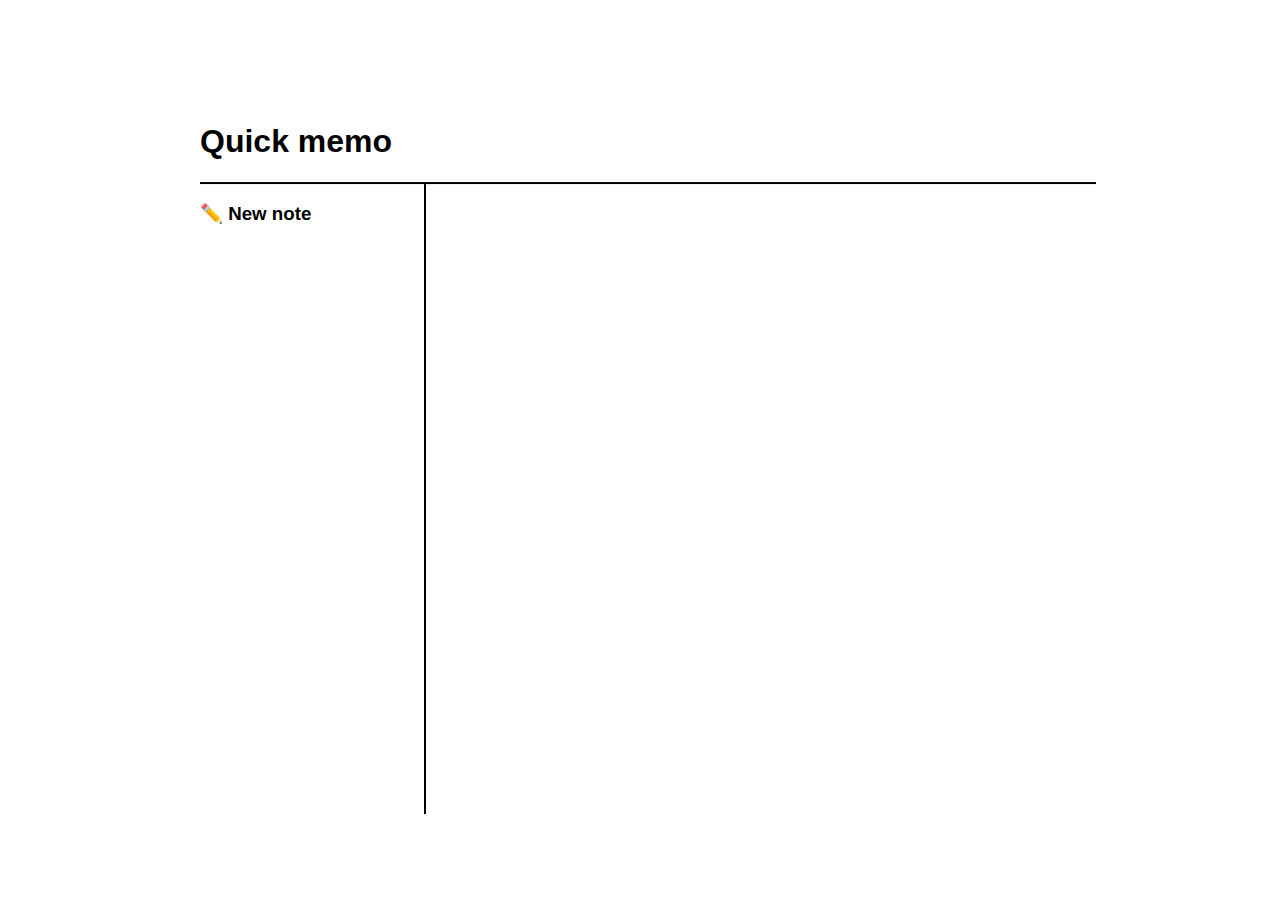
==== crud_indexeddb/index.html @ 3c4196a4 "crud -use indexeddb" ====
<!DOCTYPE html>
<html lang="en">
  <head>
    <meta charset="UTF-8" />
    <meta http-equiv="X-UA-Compatible" content="IE=edge" />
    <meta name="viewport" content="width=device-width, initial-scale=1.0" />
    <title>CRUD</title>
    <script src="database.js" defer></script>
    <link rel="stylesheet" href="style.css" />
  </head>
  <body>
    <header class="header">
      <h1>
        <a
          href="/JS/review/crud_review/index.html"
          onclick="event.preventDefault(); welcome();"
          >Quick memo</a
        >
      </h1>
    </header>
    <article class="note"></article>
    <div class="makeLayout">
      <nav class="nav">
        <h3 class="create">
          <a href="/create" onclick="event.preventDefault(); create();"
            >✏️ New note</a
          >
        </h3>
        <ol></ol>
      </nav>
      <div class="memo">
        <article class="article"></article>
        <ul id="control"></ul>
      </div>
    </div>
  </body>
</html>
---- crud_indexeddb/style.css ----
body {
  width: 70%;
  position: absolute;
  top: 50%;
  left: 50%;
  transform: translate(-50%, -50%);
  font-family: Arial, Helvetica, sans-serif;
}
a {
  text-decoration: none;
  color: black;
}
.header {
  border-bottom: 2px solid;
  display: flex;
}
.header a {
  color: black;
}

.makeLayout {
  height: 70vh;
  display: flex;
}
.nav {
  flex: 0.25;
  border-right: 2px solid;
}
.memo {
  flex: 0.75;
  max-width: 800px;
  height: 90%;
}
.article {
  height: 80%;
  margin: 2em 5em;
  padding: 1em 3em;
  text-align: center;
  overflow-y: auto;
}
.article p {
  text-align: left;
}
#title {
  width: 100%;
  padding: 0.5em;
  border: none;
  font-size: 1.2em;
  font-weight: bold;
  outline: none;
  text-align: center;
}
#content {
  font-family: Arial, Helvetica, sans-serif;
  width: 100%;
  min-height: 200px;
  font-size: 1em;
  outline: none;
  border: none;
  overflow: hidden;
}
.submitBtn {
  background: none;
  border: none;
  font-size: 1.2em;
}
.submitBtn:hover {
  opacity: 0.7;
}

#control {
  text-align: center;
  display: flex;
  align-items: center;
  justify-content: center;
}

#control li {
  list-style: none;
  padding: 0.5em;
  font-size: 1.5em;
}
#control li:hover {
  opacity: 0.7;
}
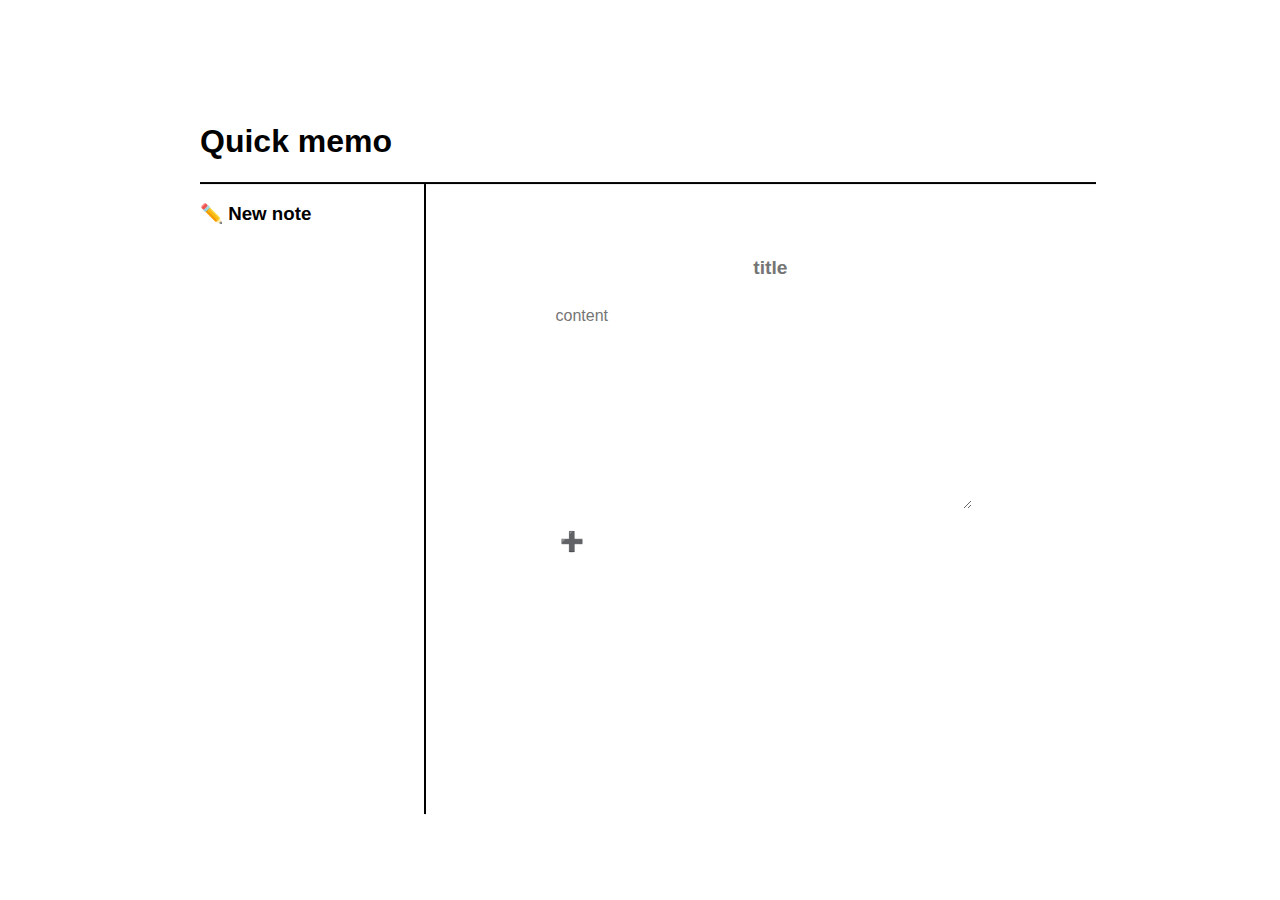
==== commit ed877ea8: "create ObjectStore and table" ====
--- a/crud_indexeddb/index.html
+++ b/crud_indexeddb/index.html
@@ -5,6 +5,7 @@
     <meta http-equiv="X-UA-Compatible" content="IE=edge" />
     <meta name="viewport" content="width=device-width, initial-scale=1.0" />
     <title>CRUD</title>
+    <!-- <script src="main.js" defer></script> -->
     <script src="database.js" defer></script>
     <link rel="stylesheet" href="style.css" />
   </head>
@@ -29,7 +30,21 @@
         <ol></ol>
       </nav>
       <div class="memo">
-        <article class="article"></article>
+        <article class="article">
+          <form onsubmit="createHandler(event);">
+            <p>
+              <input id="title" type="text" name="title" placeholder="title" />
+            </p>
+            <p>
+              <textarea
+                id="content"
+                name="content"
+                placeholder="content"
+              ></textarea>
+            </p>
+            <p><input class="submitBtn" type="submit" value="➕" /></p>
+          </form>
+        </article>
         <ul id="control"></ul>
       </div>
     </div>
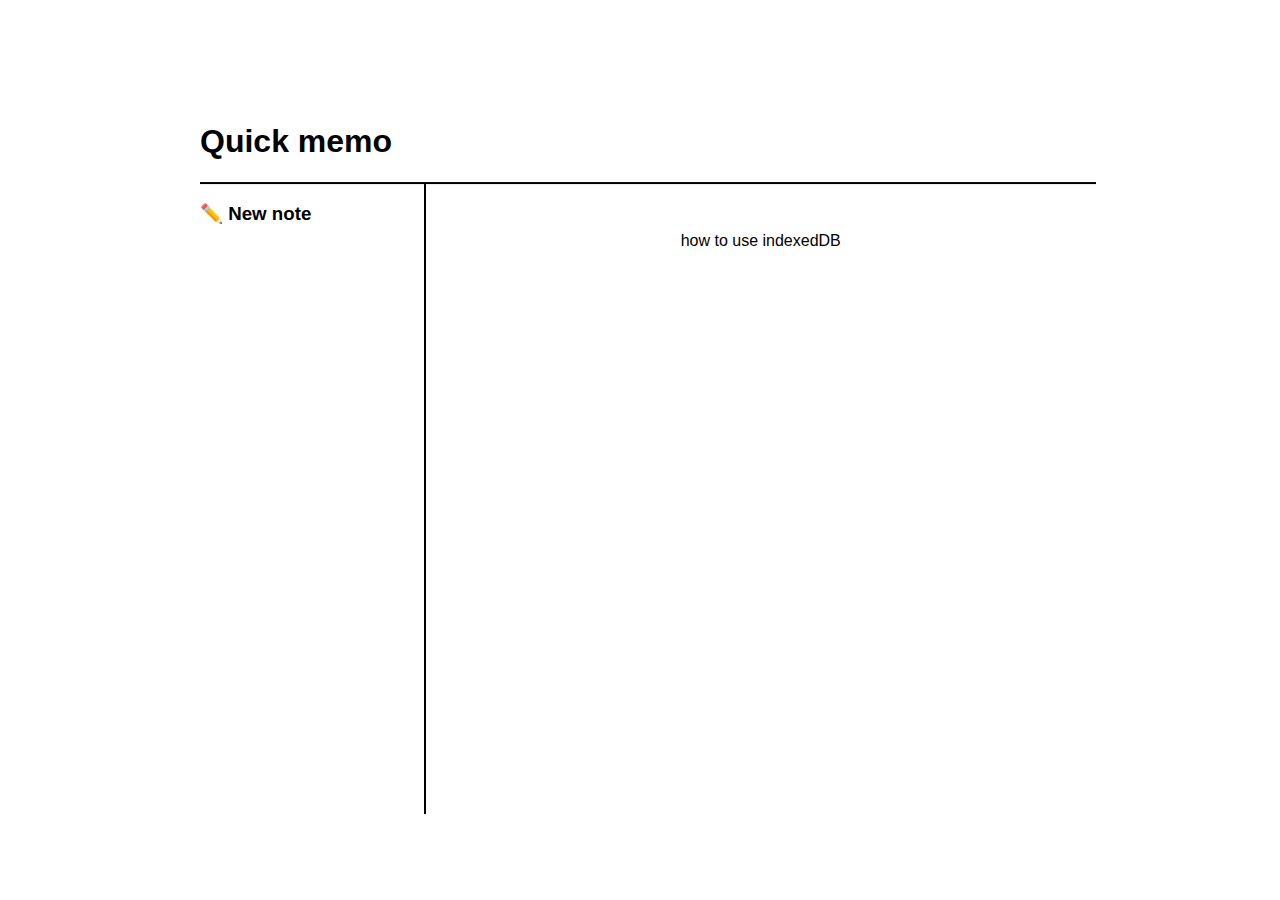
==== commit e91074c0: "c,r with indexeddb" ====
--- a/crud_indexeddb/index.html
+++ b/crud_indexeddb/index.html
@@ -5,7 +5,7 @@
     <meta http-equiv="X-UA-Compatible" content="IE=edge" />
     <meta name="viewport" content="width=device-width, initial-scale=1.0" />
     <title>CRUD</title>
-    <!-- <script src="main.js" defer></script> -->
+    <script src="index.js" defer></script>
     <script src="database.js" defer></script>
     <link rel="stylesheet" href="style.css" />
   </head>
@@ -23,27 +23,14 @@
     <div class="makeLayout">
       <nav class="nav">
         <h3 class="create">
-          <a href="/create" onclick="event.preventDefault(); create();"
-            >✏️ New note</a
-          >
+          <a href="/create" onclick="event.preventDefault(); ">✏️ New note</a>
         </h3>
         <ol></ol>
       </nav>
       <div class="memo">
         <article class="article">
-          <form onsubmit="createHandler(event);">
-            <p>
-              <input id="title" type="text" name="title" placeholder="title" />
-            </p>
-            <p>
-              <textarea
-                id="content"
-                name="content"
-                placeholder="content"
-              ></textarea>
-            </p>
-            <p><input class="submitBtn" type="submit" value="➕" /></p>
-          </form>
+          <h1>Welcome</h1>
+          <h3>lets make some quick memooo!!! 😎</h3>
         </article>
         <ul id="control"></ul>
       </div>
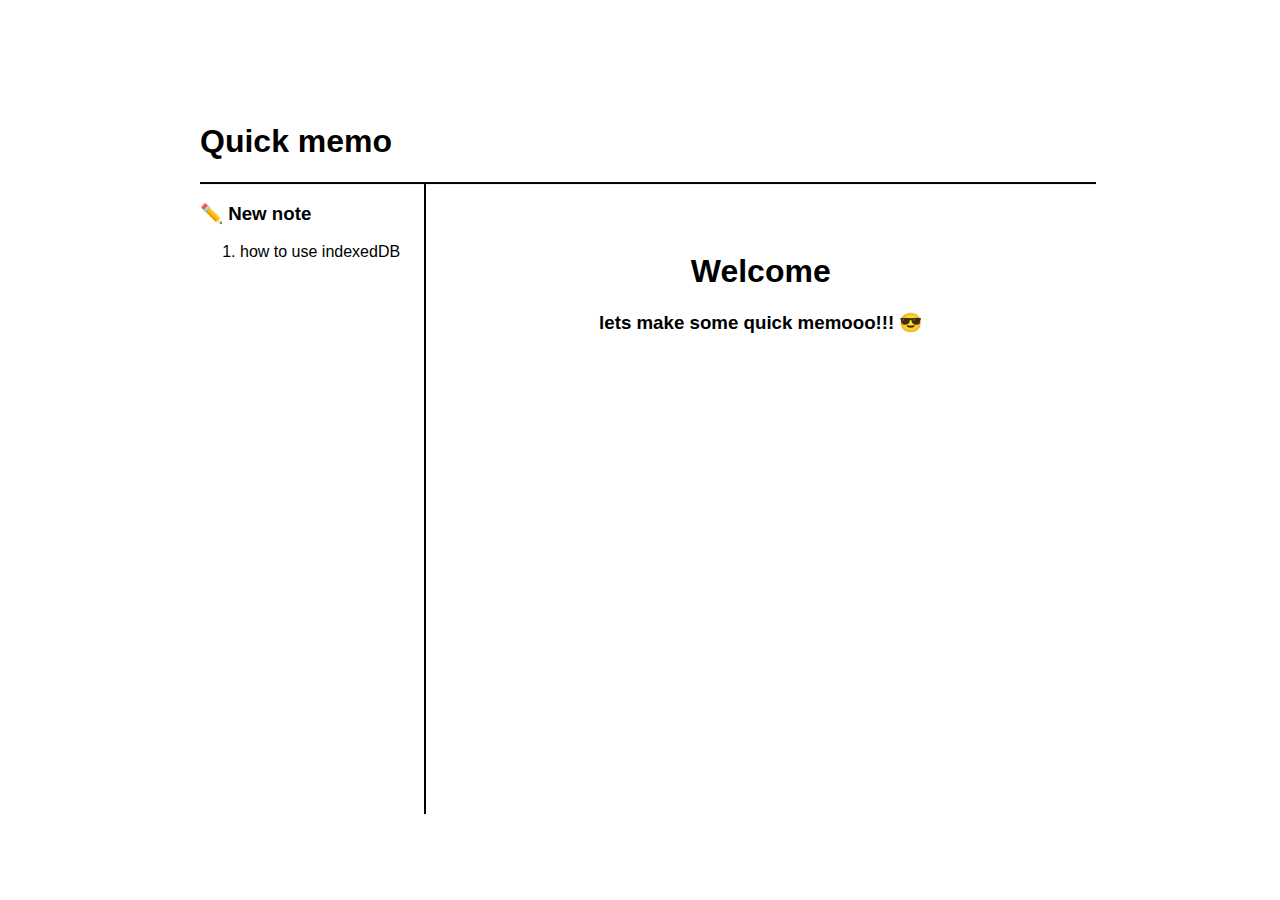
==== commit 93014686: "create and read function" ====
--- a/crud_indexeddb/index.html
+++ b/crud_indexeddb/index.html
@@ -23,7 +23,9 @@
     <div class="makeLayout">
       <nav class="nav">
         <h3 class="create">
-          <a href="/create" onclick="event.preventDefault(); ">✏️ New note</a>
+          <a href="/create" onclick="event.preventDefault(); create();"
+            >✏️ New note</a
+          >
         </h3>
         <ol></ol>
       </nav>
